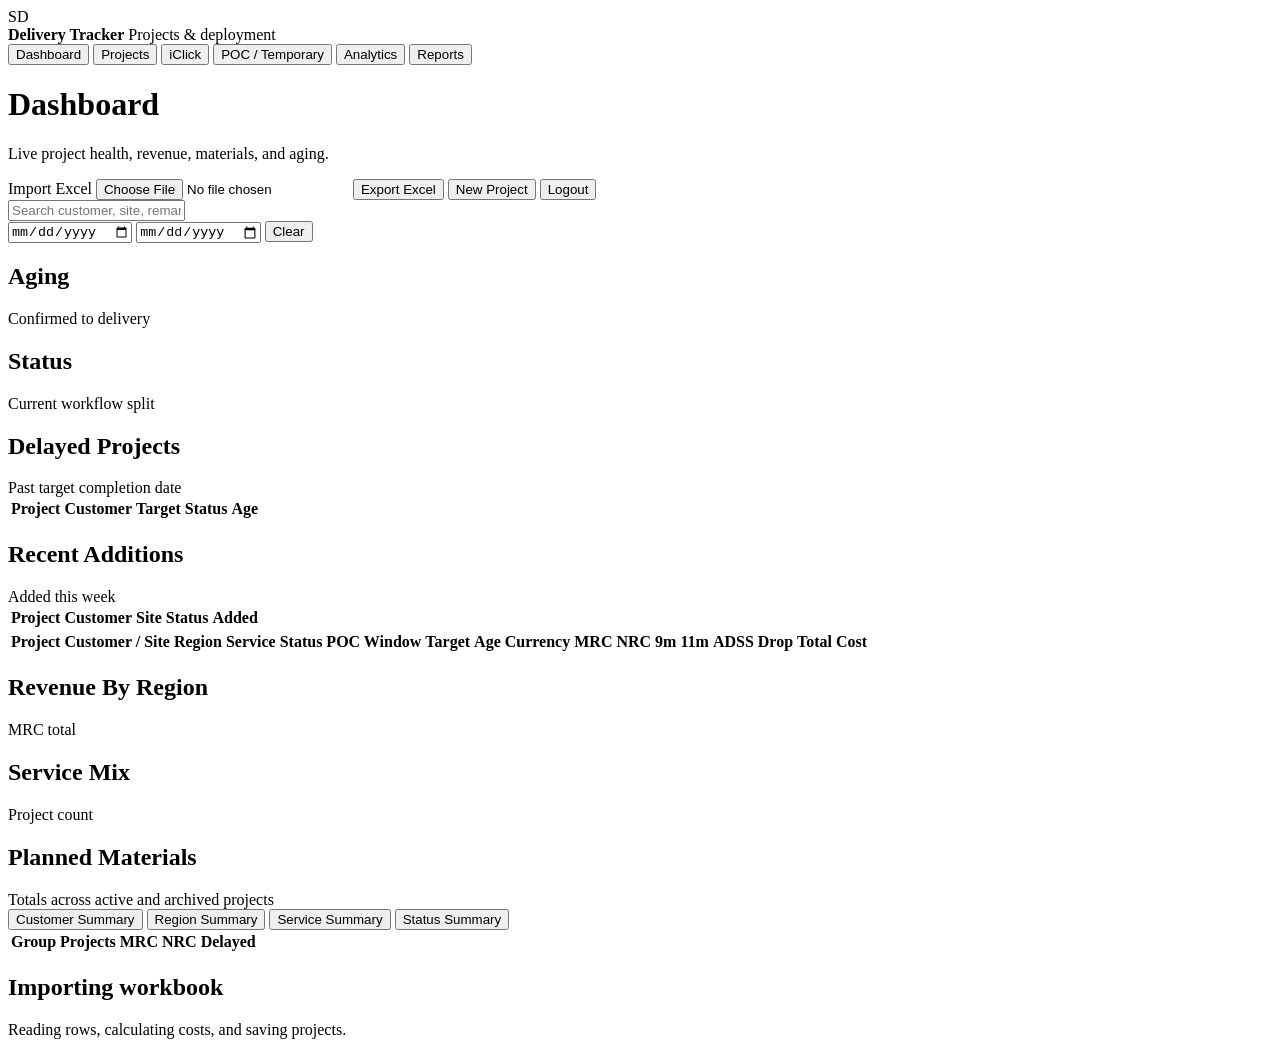
==== static/index.html @ a8a44a5b "Move work streams to sidebar tabs" ====
<!doctype html>
<html lang="en">
<head>
  <meta charset="utf-8">
  <meta name="viewport" content="width=device-width, initial-scale=1">
  <title>Service Delivery Tracker</title>
  <link rel="stylesheet" href="/styles.css">
</head>
<body>
  <aside class="sidebar">
    <div class="brand">
      <span class="brand-mark">SD</span>
      <div>
        <strong>Delivery Tracker</strong>
        <span>Projects & deployment</span>
      </div>
    </div>
    <nav>
      <button class="nav-item active" data-view="dashboard">Dashboard</button>
      <button class="nav-item" data-view="projects">Projects</button>
      <button class="nav-item" data-view="iclick">iClick</button>
      <button class="nav-item" data-view="poc">POC / Temporary</button>
      <button class="nav-item" data-view="analytics">Analytics</button>
      <button class="nav-item" data-view="reports">Reports</button>
    </nav>
  </aside>

  <main>
    <header class="topbar">
      <div>
        <h1 id="viewTitle">Dashboard</h1>
        <p id="viewSubtitle">Live project health, revenue, materials, and aging.</p>
      </div>
      <div class="top-actions">
        <label class="import-btn">
          Import Excel
          <input id="importFile" type="file" accept=".xlsx,.xlsm">
        </label>
        <button id="exportBtn" class="primary">Export Excel</button>
        <button id="newProjectBtn">New Project</button>
        <button id="logoutBtn">Logout</button>
      </div>
    </header>

    <section class="filters">
      <input id="searchInput" placeholder="Search customer, site, remarks">
      <div id="statusFilter" class="multi-filter" data-placeholder="All statuses"></div>
      <div id="regionFilter" class="multi-filter" data-placeholder="All regions"></div>
      <div id="serviceFilter" class="multi-filter" data-placeholder="All services"></div>
      <div id="archiveFilter" class="multi-filter" data-placeholder="Active & archived"></div>
      <input id="fromFilter" type="date" title="Confirmation date from">
      <input id="toFilter" type="date" title="Confirmation date to">
      <button id="clearFilters">Clear</button>
    </section>

    <section id="dashboard" class="view active">
      <div class="metrics" id="metrics"></div>
      <div class="dashboard-grid">
        <section class="panel">
          <div class="panel-head">
            <h2>Aging</h2>
            <span>Confirmed to delivery</span>
          </div>
          <div id="agingBars" class="bars"></div>
        </section>
        <section class="panel">
          <div class="panel-head">
            <h2>Status</h2>
            <span>Current workflow split</span>
          </div>
          <div id="statusBars" class="bars"></div>
        </section>
        <section class="panel wide">
          <div class="panel-head">
            <h2>Delayed Projects</h2>
            <span>Past target completion date</span>
          </div>
          <div class="table-wrap compact">
            <table>
              <thead>
                <tr><th>Project</th><th>Customer</th><th>Target</th><th>Status</th><th>Age</th></tr>
              </thead>
              <tbody id="delayedRows"></tbody>
            </table>
          </div>
        </section>
        <section class="panel wide">
          <div class="panel-head">
            <h2>Recent Additions</h2>
            <span id="recentCount">Added this week</span>
          </div>
          <div class="table-wrap compact">
            <table>
              <thead>
                <tr><th>Project</th><th>Customer</th><th>Site</th><th>Status</th><th>Added</th></tr>
              </thead>
              <tbody id="recentRows"></tbody>
            </table>
          </div>
        </section>
      </div>
    </section>

    <section id="projects" class="view">
      <section class="project-totals" id="projectTotals"></section>
      <div class="table-wrap project-table-wrap">
        <table>
          <thead>
            <tr>
              <th>Project</th>
              <th>Customer / Site</th>
              <th>Region</th>
              <th>Service</th>
              <th>Status</th>
              <th>POC Window</th>
              <th>Target</th>
              <th>Age</th>
              <th>Currency</th>
              <th>MRC</th>
              <th>NRC</th>
              <th>9m</th>
              <th>11m</th>
              <th>ADSS</th>
              <th>Drop</th>
              <th>Total Cost</th>
              <th></th>
            </tr>
          </thead>
          <tbody id="projectRows"></tbody>
        </table>
      </div>
    </section>

    <section id="analytics" class="view">
      <div class="dashboard-grid">
        <section class="panel">
          <div class="panel-head"><h2>Revenue By Region</h2><span>MRC total</span></div>
          <div id="regionRevenueBars" class="bars"></div>
        </section>
        <section class="panel">
          <div class="panel-head"><h2>Service Mix</h2><span>Project count</span></div>
          <div id="serviceBars" class="bars"></div>
        </section>
        <section class="panel wide">
          <div class="panel-head"><h2>Planned Materials</h2><span>Totals across active and archived projects</span></div>
          <div id="materialGrid" class="material-grid"></div>
        </section>
      </div>
    </section>

    <section id="reports" class="view">
      <div class="report-grid">
        <button data-report="customer_name">Customer Summary</button>
        <button data-report="region">Region Summary</button>
        <button data-report="service_type">Service Summary</button>
        <button data-report="status">Status Summary</button>
      </div>
      <div class="table-wrap">
        <table>
          <thead><tr><th>Group</th><th>Projects</th><th>MRC</th><th>NRC</th><th>Delayed</th></tr></thead>
          <tbody id="reportRows"></tbody>
        </table>
      </div>
    </section>
  </main>

  <dialog id="projectDialog">
    <form id="projectForm" method="dialog">
      <div class="dialog-head">
        <h2 id="dialogTitle">New Project</h2>
        <button type="button" id="closeDialog" class="icon-btn">x</button>
      </div>
      <input type="hidden" id="projectDbId">
      <div class="form-grid">
        <label>Customer Name<input name="customer_name" required></label>
        <label>Site Name<input name="site_name" required></label>
        <label>SN<input name="sn"></label>
        <label>Parent Project ID<input name="parent_project_id"></label>
        <label>Location<input name="location"></label>
        <label>Region<input name="region"></label>
        <label>Capacity<input name="capacity"></label>
        <label>Bandwidth<input name="bandwidth" type="number" step="0.01"></label>
        <label>Service Type<input name="service_type"></label>
        <label>CPE<input name="cpe"></label>
        <label>Currency<input name="currency" value="GHS"></label>
        <label>Work Stream<select name="work_stream">
          <option>BAU</option>
          <option>iClick</option>
          <option>POC / Temporary</option>
        </select></label>
        <label>Confirmation Date<input name="confirmation_date" type="date"></label>
        <label>Start Date<input name="start_date" type="date"></label>
        <label>Target Completion<input name="target_completion_date" type="date"></label>
        <label>Completion Date<input name="completion_date" type="date"></label>
        <label class="poc-field">POC Start<input name="poc_start_date" type="date"></label>
        <label class="poc-field">POC End<input name="poc_end_date" type="date"></label>
        <label class="poc-field">POC Duration<input name="poc_duration_days" type="number" step="1" readonly></label>
        <label>Status<select name="status"></select></label>
        <label>MRC<input name="mrc" type="number" step="0.01"></label>
        <label>NRC<input name="nrc" type="number" step="0.01"></label>
        <label>Planned ADSS (m)<input name="planned_adss_distance_m" type="number" step="0.01"></label>
        <label>Planned Drop (m)<input name="planned_drop_distance_m" type="number" step="0.01"></label>
        <label>9m Poles<input name="poles_9m" type="number" step="0.01"></label>
        <label>11m Poles<input name="poles_11m" type="number" step="0.01"></label>
        <label>Labour<input name="labour" type="number" step="0.01"></label>
        <label>Trench<input name="trench" type="number" step="0.01"></label>
        <label class="check"><input name="archived" type="checkbox"> Archived</label>
        <label class="full">Remarks<textarea name="remarks" rows="3"></textarea></label>
      </div>
      <div class="dialog-actions">
        <button type="button" id="deleteProject" class="danger">Delete</button>
        <span></span>
        <button type="button" id="cancelProject">Cancel</button>
        <button class="primary" type="submit">Save Project</button>
      </div>
    </form>
  </dialog>

  <div id="loadingOverlay" class="loading-overlay" aria-live="polite" aria-hidden="true">
    <section class="loading-panel">
      <div class="spinner"></div>
      <h2 id="loadingTitle">Importing workbook</h2>
      <p id="loadingMessage">Reading rows, calculating costs, and saving projects.</p>
      <div class="progress-track"><div class="progress-fill"></div></div>
    </section>
  </div>

  <div id="toast"></div>
  <script src="/app.js"></script>
</body>
</html>
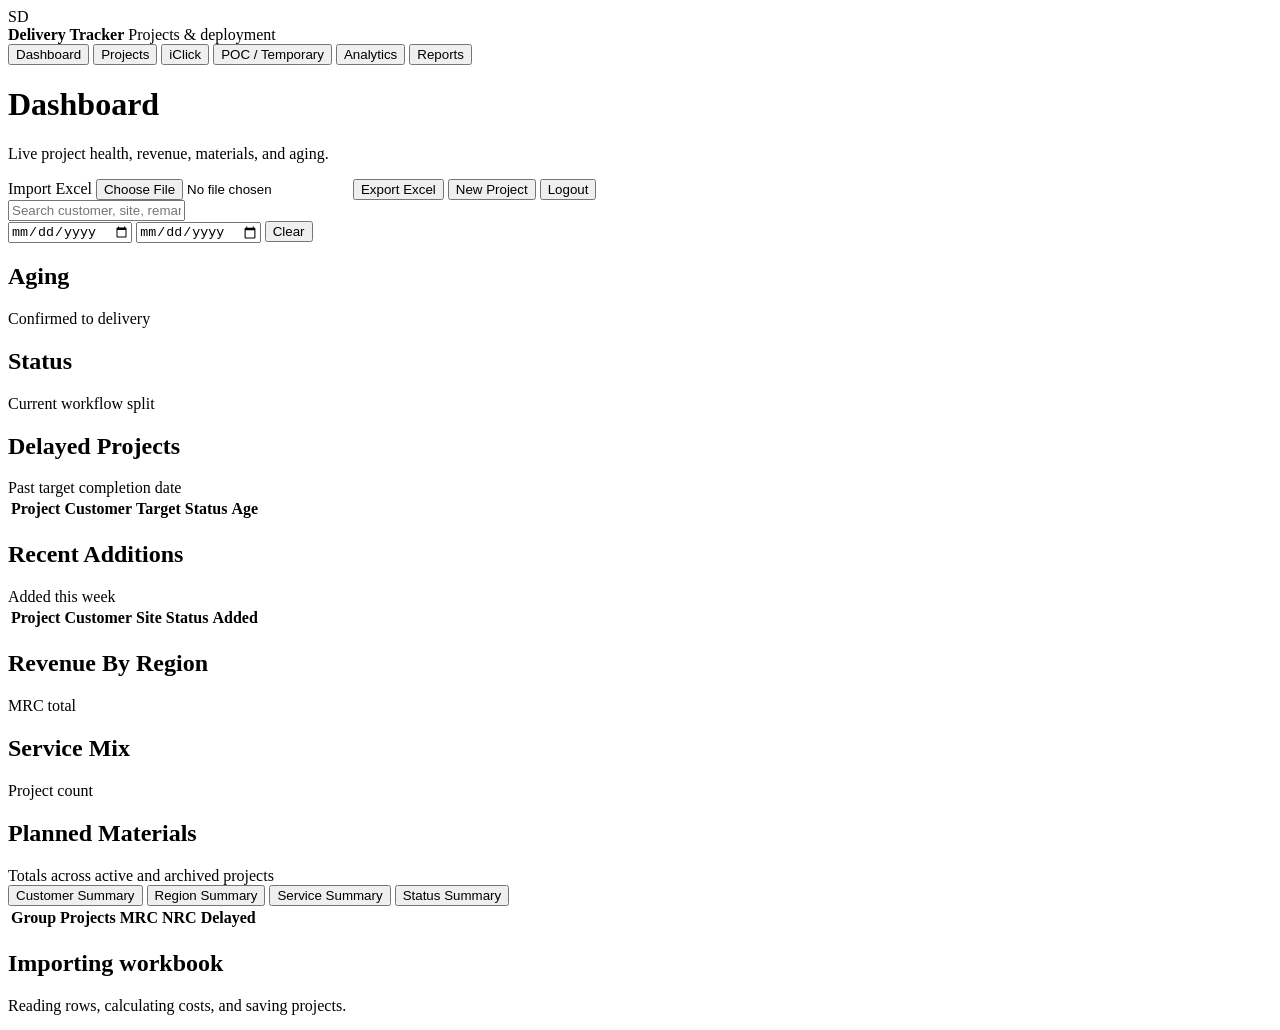
==== commit b49a45de: "Separate iClick and POC entry views" ====
--- a/static/index.html
+++ b/static/index.html
@@ -106,25 +106,7 @@
       <div class="table-wrap project-table-wrap">
         <table>
           <thead>
-            <tr>
-              <th>Project</th>
-              <th>Customer / Site</th>
-              <th>Region</th>
-              <th>Service</th>
-              <th>Status</th>
-              <th>POC Window</th>
-              <th>Target</th>
-              <th>Age</th>
-              <th>Currency</th>
-              <th>MRC</th>
-              <th>NRC</th>
-              <th>9m</th>
-              <th>11m</th>
-              <th>ADSS</th>
-              <th>Drop</th>
-              <th>Total Cost</th>
-              <th></th>
-            </tr>
+            <tr id="projectHeaderRow"></tr>
           </thead>
           <tbody id="projectRows"></tbody>
         </table>
@@ -183,7 +165,7 @@
         <label>Service Type<input name="service_type"></label>
         <label>CPE<input name="cpe"></label>
         <label>Currency<input name="currency" value="GHS"></label>
-        <label>Work Stream<select name="work_stream">
+        <label class="stream-field">Work Stream<select name="work_stream">
           <option>BAU</option>
           <option>iClick</option>
           <option>POC / Temporary</option>
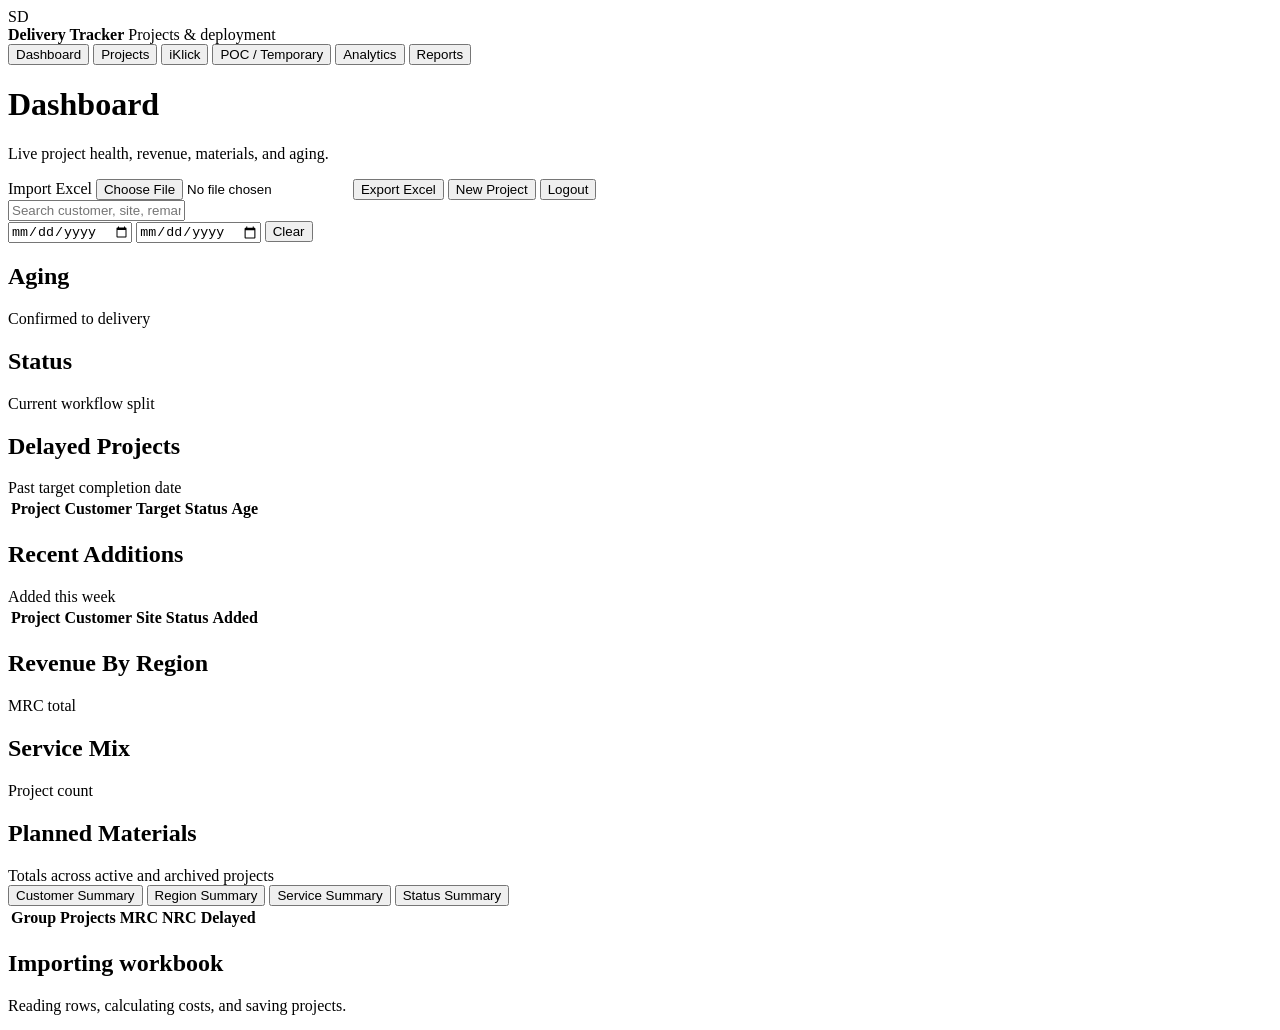
==== commit e179fe3b: "Rename iClick label to iKlick" ====
--- a/static/index.html
+++ b/static/index.html
@@ -18,7 +18,7 @@
     <nav>
       <button class="nav-item active" data-view="dashboard">Dashboard</button>
       <button class="nav-item" data-view="projects">Projects</button>
-      <button class="nav-item" data-view="iclick">iClick</button>
+      <button class="nav-item" data-view="iclick">iKlick</button>
       <button class="nav-item" data-view="poc">POC / Temporary</button>
       <button class="nav-item" data-view="analytics">Analytics</button>
       <button class="nav-item" data-view="reports">Reports</button>
@@ -167,7 +167,7 @@
         <label>Currency<input name="currency" value="GHS"></label>
         <label class="stream-field">Work Stream<select name="work_stream">
           <option>BAU</option>
-          <option>iClick</option>
+          <option value="iClick">iKlick</option>
           <option>POC / Temporary</option>
         </select></label>
         <label>Confirmation Date<input name="confirmation_date" type="date"></label>
@@ -193,6 +193,7 @@
         <button type="button" id="deleteProject" class="danger">Delete</button>
         <span></span>
         <button type="button" id="cancelProject">Cancel</button>
+        <button type="button" id="duplicateProject">Save as New</button>
         <button class="primary" type="submit">Save Project</button>
       </div>
     </form>
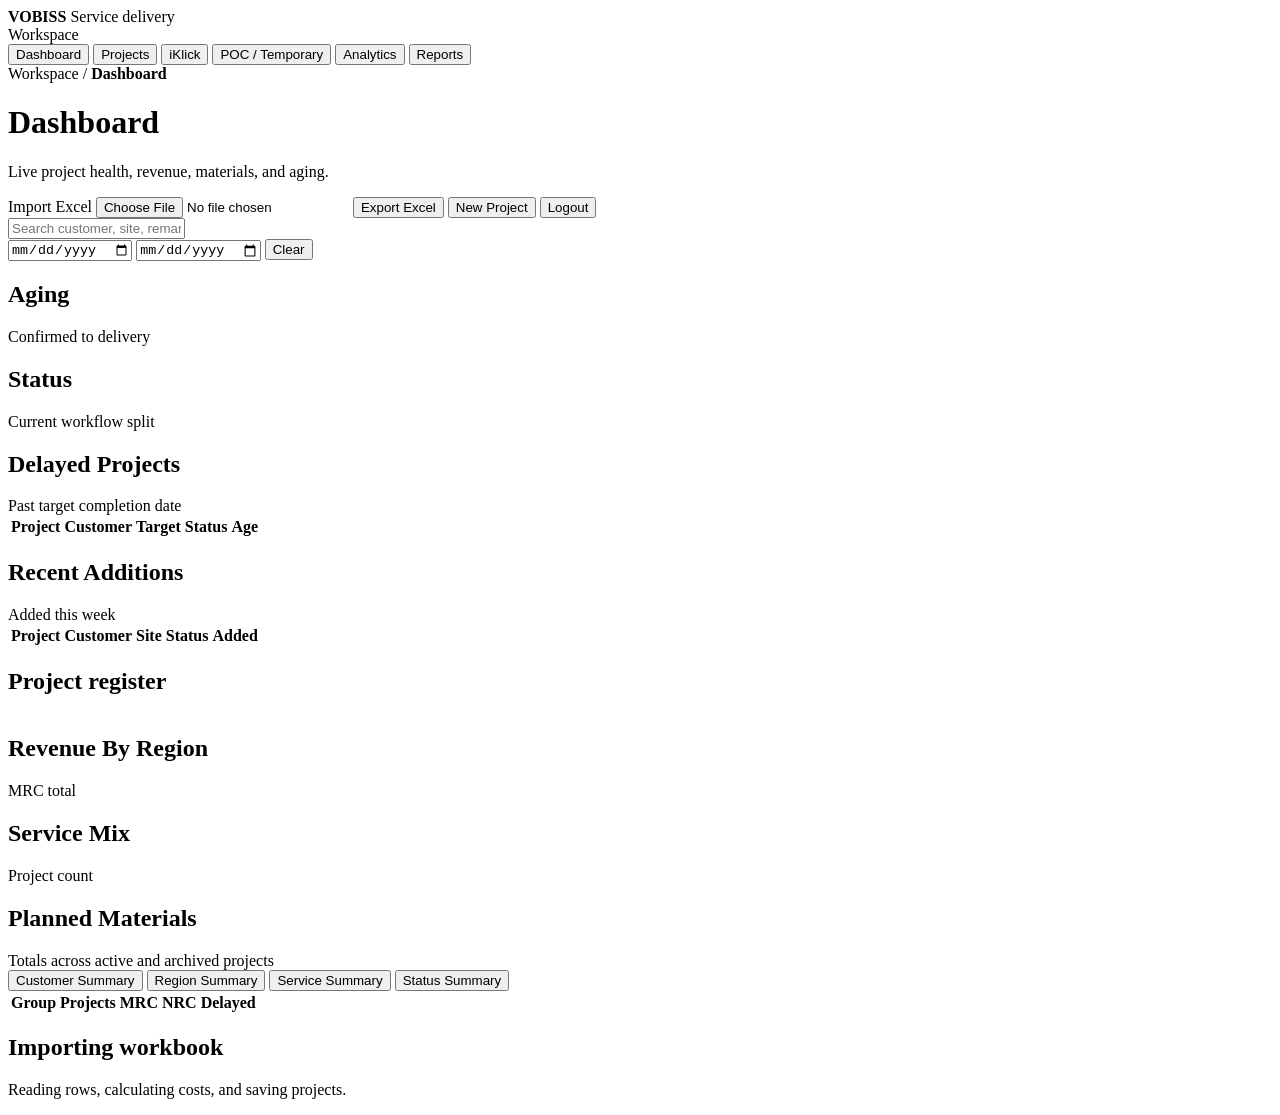
==== commit b5db17f5: "feat: redesign service delivery workspace" ====
--- a/static/index.html
+++ b/static/index.html
@@ -5,17 +5,18 @@
   <meta name="viewport" content="width=device-width, initial-scale=1">
   <title>Service Delivery Tracker</title>
   <link rel="stylesheet" href="/styles.css">
+  <link rel="stylesheet" href="/delivery-design.css">
 </head>
 <body>
   <aside class="sidebar">
     <div class="brand">
-      <span class="brand-mark">SD</span>
       <div>
-        <strong>Delivery Tracker</strong>
-        <span>Projects & deployment</span>
+        <strong>VOBISS</strong>
+        <span>Service delivery</span>
       </div>
     </div>
-    <nav>
+    <div class="workspace-label">Workspace</div>
+    <nav aria-label="Workspace">
       <button class="nav-item active" data-view="dashboard">Dashboard</button>
       <button class="nav-item" data-view="projects">Projects</button>
       <button class="nav-item" data-view="iclick">iKlick</button>
@@ -26,6 +27,7 @@
   </aside>
 
   <main>
+    <div class="workspace-bar">Workspace <span aria-hidden="true">/</span> <strong id="workspaceView">Dashboard</strong></div>
     <header class="topbar">
       <div>
         <h1 id="viewTitle">Dashboard</h1>
@@ -36,8 +38,8 @@
           Import Excel
           <input id="importFile" type="file" accept=".xlsx,.xlsm">
         </label>
-        <button id="exportBtn" class="primary">Export Excel</button>
-        <button id="newProjectBtn">New Project</button>
+        <button id="exportBtn">Export Excel</button>
+        <button id="newProjectBtn" class="primary">New Project</button>
         <button id="logoutBtn">Logout</button>
       </div>
     </header>
@@ -103,6 +105,7 @@
 
     <section id="projects" class="view">
       <section class="project-totals" id="projectTotals"></section>
+      <div class="register-heading"><h2 id="registerTitle">Project register</h2><span id="registerCount"></span></div>
       <div class="table-wrap project-table-wrap">
         <table>
           <thead>
@@ -111,6 +114,8 @@
           <tbody id="projectRows"></tbody>
         </table>
       </div>
+      <div class="register-footer" id="registerFooter" aria-live="polite"></div>
+      <section id="projectMaterials" class="project-materials" aria-label="Material totals"></section>
     </section>
 
     <section id="analytics" class="view">
@@ -146,11 +151,11 @@
     </section>
   </main>
 
-  <dialog id="projectDialog">
+  <dialog id="projectDialog" aria-labelledby="dialogTitle">
     <form id="projectForm" method="dialog">
       <div class="dialog-head">
         <h2 id="dialogTitle">New Project</h2>
-        <button type="button" id="closeDialog" class="icon-btn">x</button>
+        <button type="button" id="closeDialog" class="icon-btn" aria-label="Close editor">&#215;</button>
       </div>
       <input type="hidden" id="projectDbId">
       <div class="form-grid">
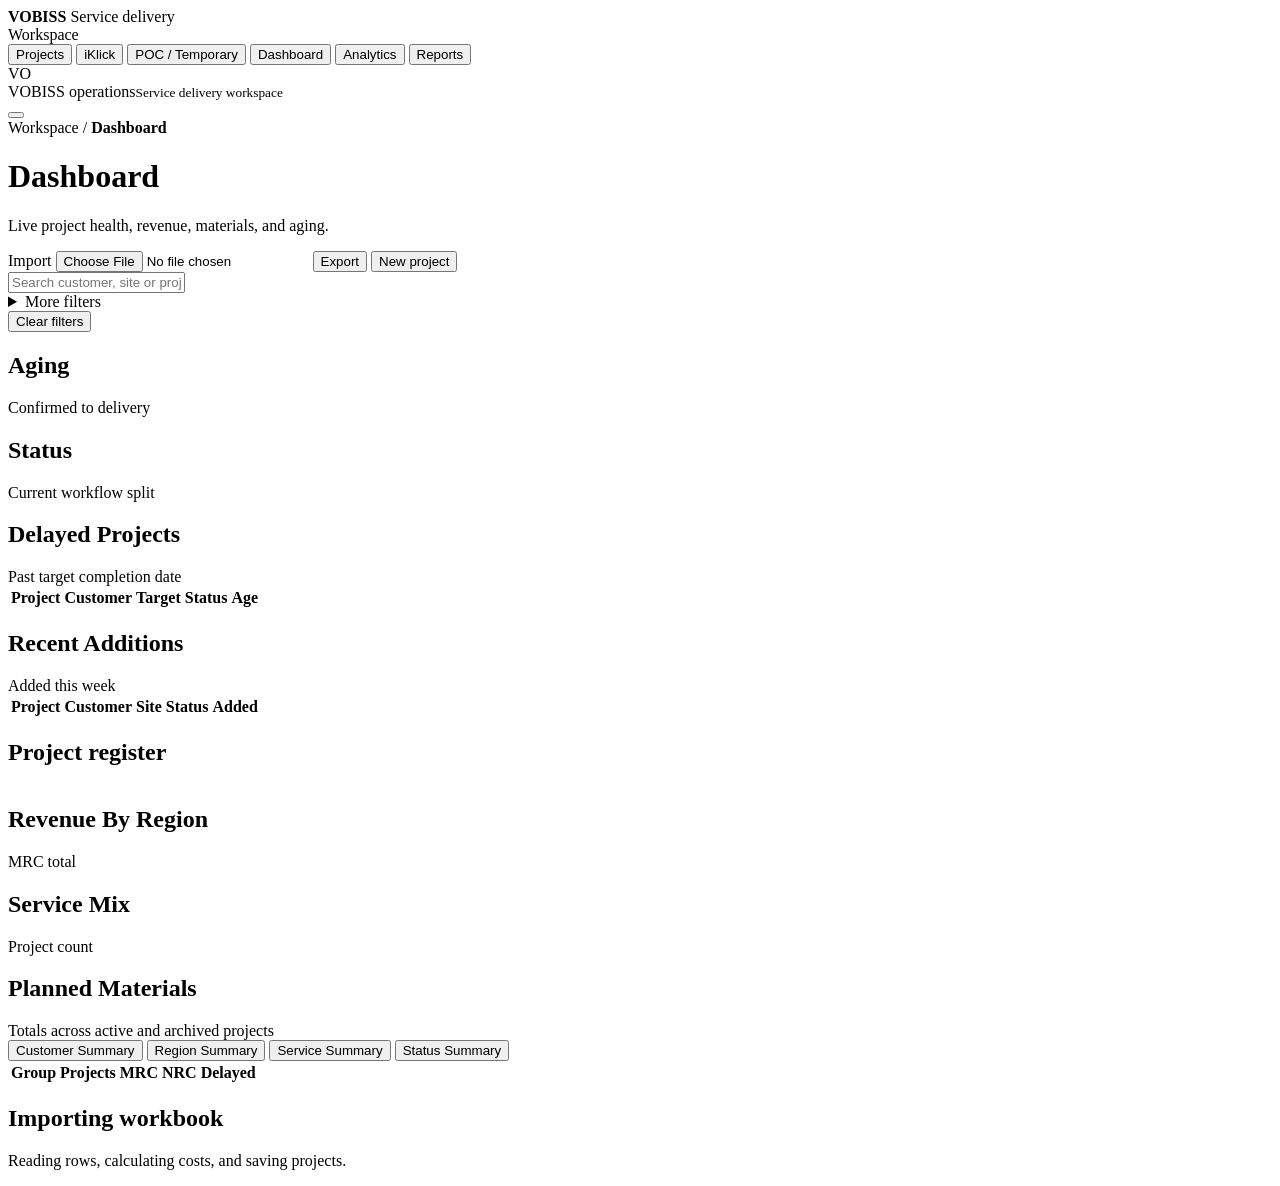
==== commit 430d7d3c: "fix: align delivery workspace with approved mockup" ====
--- a/static/index.html
+++ b/static/index.html
@@ -17,13 +17,14 @@
     </div>
     <div class="workspace-label">Workspace</div>
     <nav aria-label="Workspace">
-      <button class="nav-item active" data-view="dashboard">Dashboard</button>
-      <button class="nav-item" data-view="projects">Projects</button>
-      <button class="nav-item" data-view="iclick">iKlick</button>
-      <button class="nav-item" data-view="poc">POC / Temporary</button>
-      <button class="nav-item" data-view="analytics">Analytics</button>
-      <button class="nav-item" data-view="reports">Reports</button>
+      <button class="nav-item" data-view="projects"><i data-lucide="layers" aria-hidden="true"></i><span>Projects</span><span class="nav-count"></span></button>
+      <button class="nav-item" data-view="iclick"><i data-lucide="mouse-pointer-2" aria-hidden="true"></i><span>iKlick</span><span class="nav-count"></span></button>
+      <button class="nav-item" data-view="poc"><i data-lucide="timer" aria-hidden="true"></i><span>POC / Temporary</span><span class="nav-count"></span></button>
+      <button class="nav-item active" data-view="dashboard"><i data-lucide="layout-dashboard" aria-hidden="true"></i><span>Dashboard</span></button>
+      <button class="nav-item" data-view="analytics"><i data-lucide="chart-no-axes-combined" aria-hidden="true"></i><span>Analytics</span></button>
+      <button class="nav-item" data-view="reports"><i data-lucide="file-chart-column" aria-hidden="true"></i><span>Reports</span></button>
     </nav>
+    <div class="workspace-account"><span class="account-avatar" aria-hidden="true">VO</span><div>VOBISS operations<small>Service delivery workspace</small></div><button id="logoutBtn" title="Log out" aria-label="Log out"><i data-lucide="log-out" aria-hidden="true"></i></button></div>
   </aside>
 
   <main>
@@ -35,24 +36,27 @@
       </div>
       <div class="top-actions">
         <label class="import-btn">
-          Import Excel
+          <i data-lucide="upload" aria-hidden="true"></i>Import
           <input id="importFile" type="file" accept=".xlsx,.xlsm">
         </label>
-        <button id="exportBtn">Export Excel</button>
-        <button id="newProjectBtn" class="primary">New Project</button>
-        <button id="logoutBtn">Logout</button>
+        <button id="exportBtn"><i data-lucide="download" aria-hidden="true"></i>Export</button>
+        <button id="newProjectBtn" class="primary"><i data-lucide="plus" aria-hidden="true"></i><span>New project</span></button>
       </div>
     </header>
 
-    <section class="filters">
-      <input id="searchInput" placeholder="Search customer, site, remarks">
-      <div id="statusFilter" class="multi-filter" data-placeholder="All statuses"></div>
-      <div id="regionFilter" class="multi-filter" data-placeholder="All regions"></div>
-      <div id="serviceFilter" class="multi-filter" data-placeholder="All services"></div>
-      <div id="archiveFilter" class="multi-filter" data-placeholder="Active & archived"></div>
-      <input id="fromFilter" type="date" title="Confirmation date from">
-      <input id="toFilter" type="date" title="Confirmation date to">
-      <button id="clearFilters">Clear</button>
+    <div id="filterHome"></div>
+    <section class="filters" aria-label="Filters">
+      <label class="search-field"><i data-lucide="search" aria-hidden="true"></i><input id="searchInput" aria-label="Search customer, site or project" placeholder="Search customer, site or project..."></label>
+      <div id="statusFilter" class="multi-filter" data-placeholder="Status"></div>
+      <div id="regionFilter" class="multi-filter" data-placeholder="Region"></div>
+      <div id="serviceFilter" class="multi-filter" data-placeholder="Service"></div>
+      <details id="moreFilters"><summary>More filters</summary><div class="extra-filters">
+        <label>Records<div id="archiveFilter" class="multi-filter" data-placeholder="Active & archived"></div></label>
+        <label>Confirmed from<input id="fromFilter" type="date" title="Confirmation date from"></label>
+        <label>Confirmed to<input id="toFilter" type="date" title="Confirmation date to"></label>
+        <label class="schedule-toggle"><input id="scheduleColumns" type="checkbox">Show target date and age</label>
+      </div></details>
+      <button id="clearFilters">Clear filters</button>
     </section>
 
     <section id="dashboard" class="view active">
@@ -214,6 +218,7 @@
   </div>
 
   <div id="toast"></div>
+  <script src="/lucide.min.js"></script>
   <script src="/app.js"></script>
 </body>
 </html>
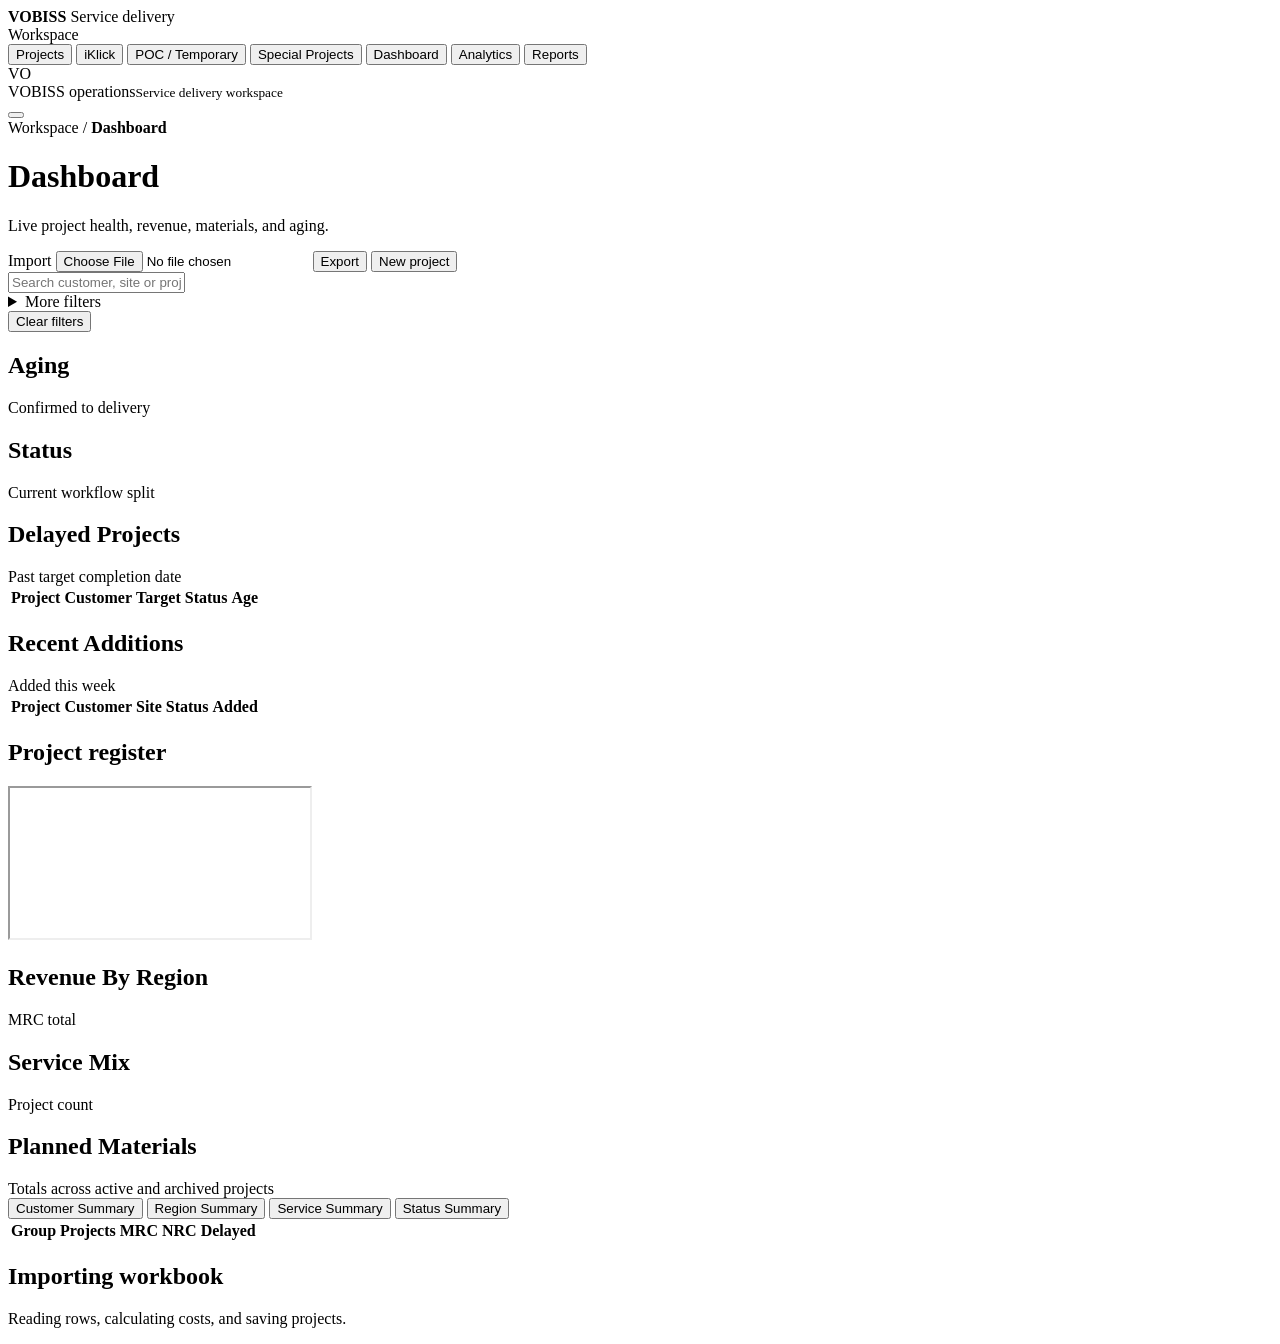
==== commit 20894bf5: "feat: add special projects rollout tracker" ====
--- a/static/index.html
+++ b/static/index.html
@@ -20,6 +20,7 @@
       <button class="nav-item" data-view="projects"><i data-lucide="layers" aria-hidden="true"></i><span>Projects</span><span class="nav-count"></span></button>
       <button class="nav-item" data-view="iclick"><i data-lucide="mouse-pointer-2" aria-hidden="true"></i><span>iKlick</span><span class="nav-count"></span></button>
       <button class="nav-item" data-view="poc"><i data-lucide="timer" aria-hidden="true"></i><span>POC / Temporary</span><span class="nav-count"></span></button>
+      <button class="nav-item" data-view="special"><i data-lucide="network" aria-hidden="true"></i><span>Special Projects</span></button>
       <button class="nav-item active" data-view="dashboard"><i data-lucide="layout-dashboard" aria-hidden="true"></i><span>Dashboard</span></button>
       <button class="nav-item" data-view="analytics"><i data-lucide="chart-no-axes-combined" aria-hidden="true"></i><span>Analytics</span></button>
       <button class="nav-item" data-view="reports"><i data-lucide="file-chart-column" aria-hidden="true"></i><span>Reports</span></button>
@@ -120,6 +121,10 @@
       </div>
       <div class="register-footer" id="registerFooter" aria-live="polite"></div>
       <section id="projectMaterials" class="project-materials" aria-label="Material totals"></section>
+    </section>
+
+    <section id="special" class="view">
+      <iframe id="specialProjectsFrame" title="Special Projects tracker" data-src="/special-projects.html"></iframe>
     </section>
 
     <section id="analytics" class="view">
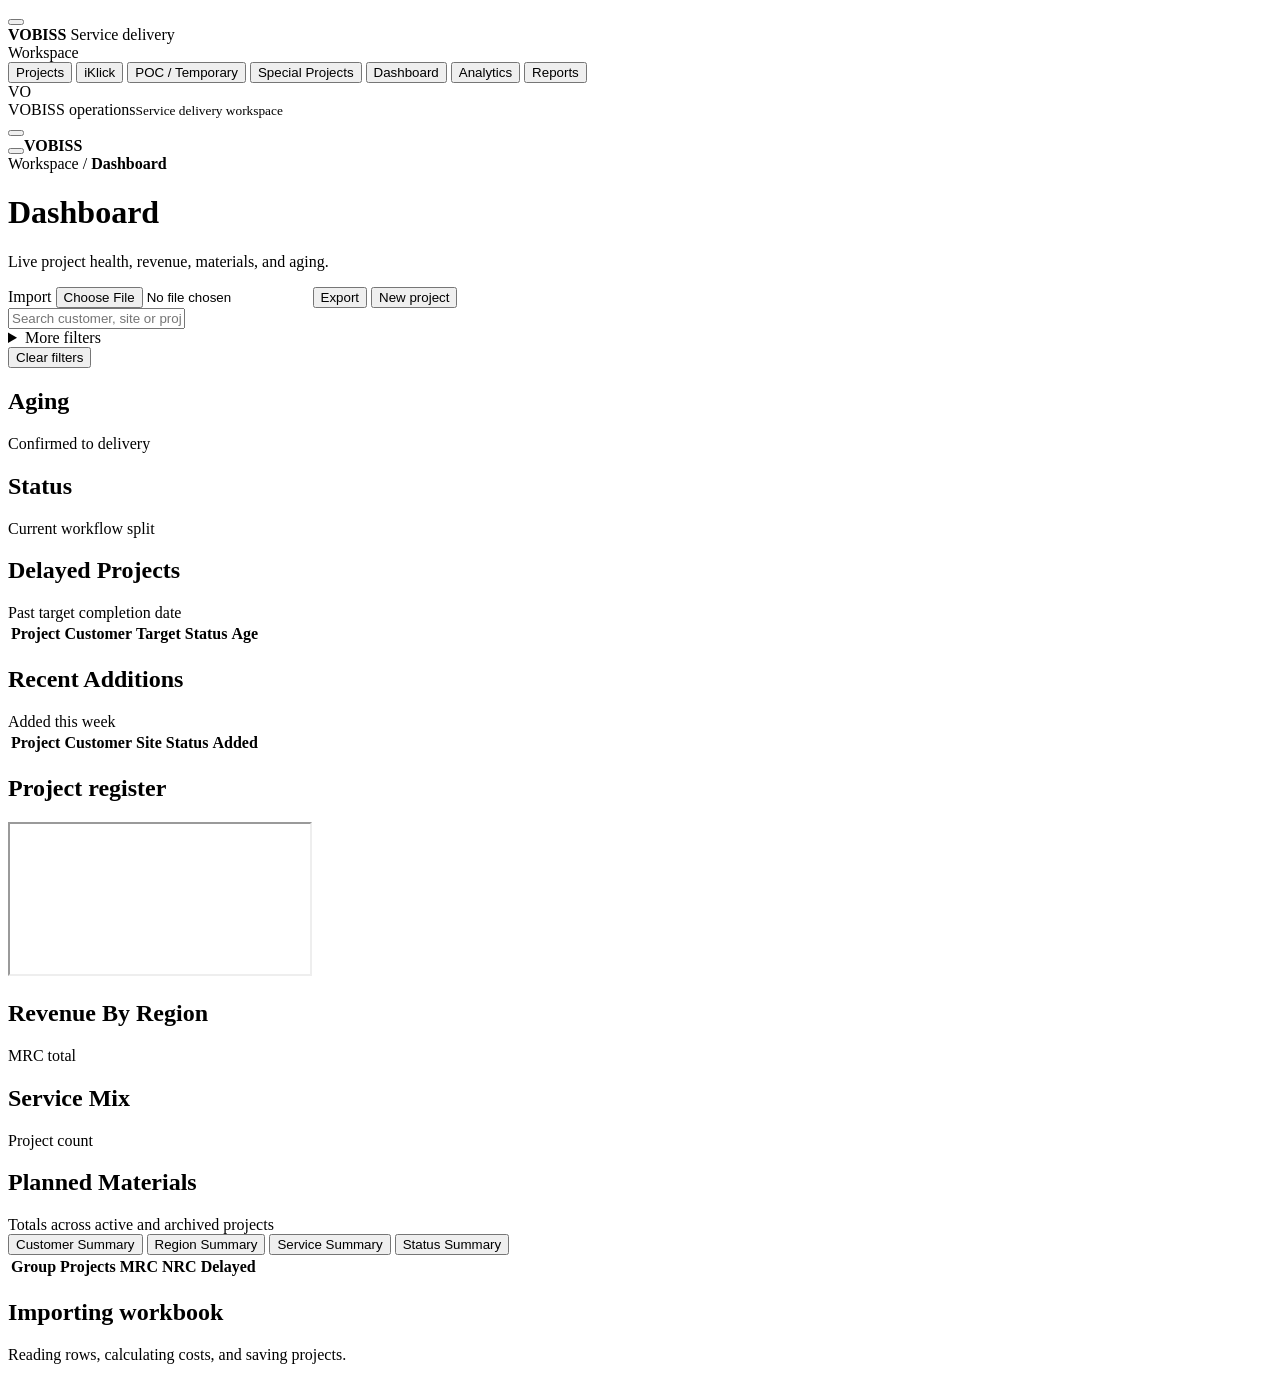
==== commit dd52217c: "feat: adopt compact service delivery workspace design" ====
--- a/static/index.html
+++ b/static/index.html
@@ -8,7 +8,8 @@
   <link rel="stylesheet" href="/delivery-design.css">
 </head>
 <body>
-  <aside class="sidebar">
+  <aside class="sidebar" id="workspaceSidebar" aria-label="Primary navigation">
+    <button id="closeWorkspaceMenu" class="mobile-menu-close" aria-label="Close navigation"><i data-lucide="x" aria-hidden="true"></i></button>
     <div class="brand">
       <div>
         <strong>VOBISS</strong>
@@ -27,8 +28,10 @@
     </nav>
     <div class="workspace-account"><span class="account-avatar" aria-hidden="true">VO</span><div>VOBISS operations<small>Service delivery workspace</small></div><button id="logoutBtn" title="Log out" aria-label="Log out"><i data-lucide="log-out" aria-hidden="true"></i></button></div>
   </aside>
+  <button id="workspaceMenuBackdrop" class="workspace-menu-backdrop" aria-label="Close navigation" tabindex="-1" hidden></button>
 
   <main>
+    <div class="mobile-workspace-bar"><button id="workspaceMenuBtn" aria-label="Open navigation" aria-controls="workspaceSidebar" aria-expanded="false"><i data-lucide="menu" aria-hidden="true"></i></button><strong>VOBISS</strong></div>
     <div class="workspace-bar">Workspace <span aria-hidden="true">/</span> <strong id="workspaceView">Dashboard</strong></div>
     <header class="topbar">
       <div>
